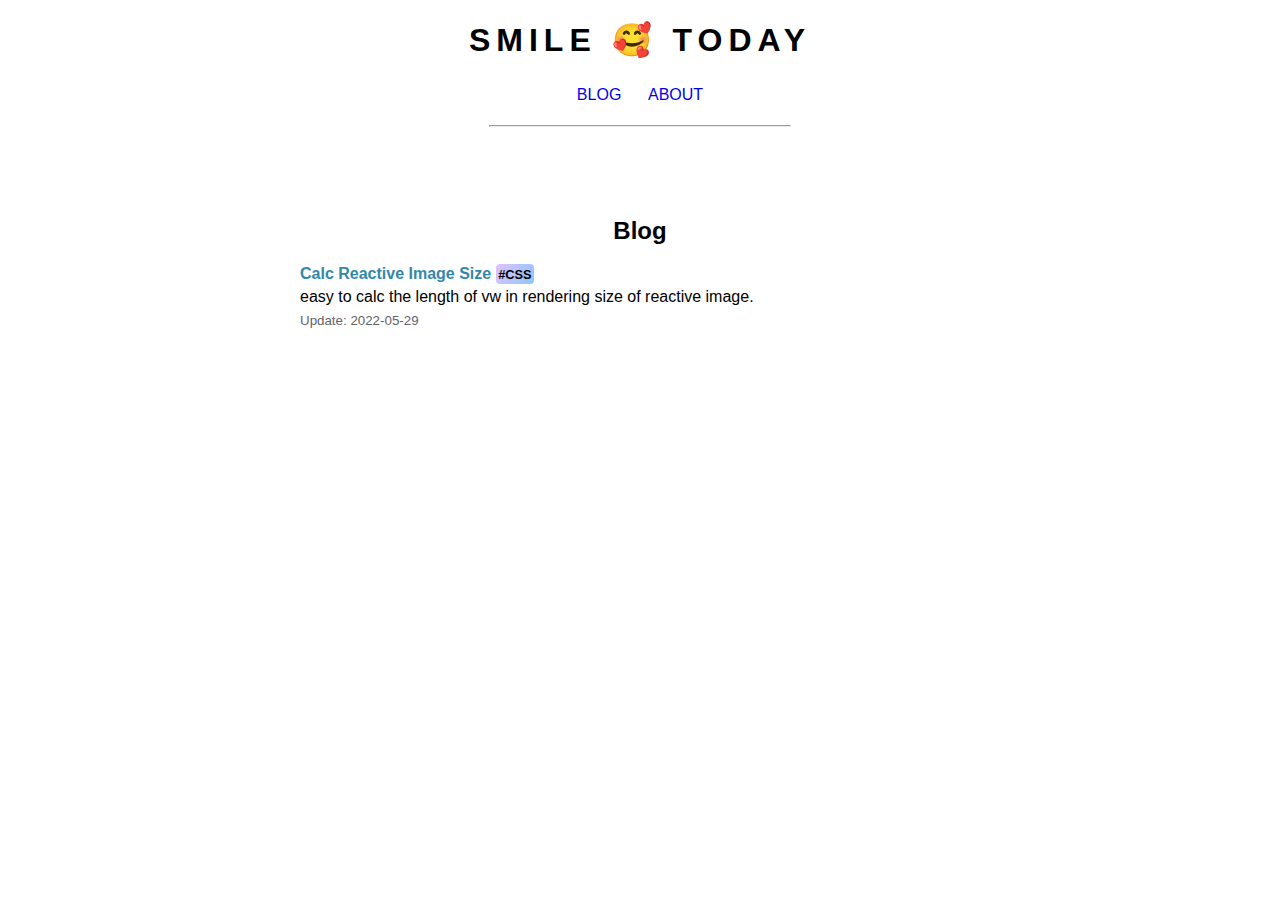
==== index.html @ 4d391df6 "Deploy" ====
<!DOCTYPE html>
<html lang="en">

<head>
  <meta charset="UTF-8" />
  <link rel="icon" type="image/svg+xml" href="/assets/favicon.a152f323.png" />
  <meta name="viewport" content="width=device-width, initial-scale=1.0" />
  
  <title>cosmile today</title>
  <script type="module" crossorigin src="/assets/main.1e029260.js"></script>
  <link rel="stylesheet" href="/assets/main.5cba0f51.css">
  <link rel="stylesheet" href="/assets/style.ef0a1f4e.css">
</head>

<body>
  <div class="container">
    <h1 class="t-a-center l-s-6 t-t-upper">Smile 🥰 Today</h1>
    <p class="t-a-center">
      <a class="t-t-upper f-w-500" href="/">blog</a>
      &nbsp;&nbsp;&nbsp;&nbsp;
      <a class="t-t-upper f-w-500" href="/src/pages/about/index.html">about</a>
    </p>
    <hr class="mb-10" width="300/">
    <h2 class="t-a-center t-t-cap">blog</h2>
    <div class="article-list">
      <div class="article-list-item">
        <h4 class="t-t-cap m-0">
          <a href="src/pages/css/calc-reactive-image-size/index.html">calc reactive image size</a>
          <span class="tag css-tag">#CSS</span>
        </h4>
        <p class="m-0">
          easy to calc the length of vw in rendering size of reactive image.
        </p>
        <small class="t-t-cap">update: 2022-05-29</small>
      </div>
    </div>
  </div>
</body>


</html>
---- assets/main.5cba0f51.css ----
html,body{padding:0;margin:0;font-family:-apple-system,BlinkMacSystemFont,Segoe UI,Roboto,Helvetica,Arial,sans-serif,"Apple Color Emoji","Segoe UI Emoji",Segoe UI Symbol}body{padding:0 32px}a{text-decoration:none}p{line-height:1.75em}img{max-width:50vw}.t-a-center{text-align:center}input:focus{outline:none}.mb-4{margin-bottom:4px}.lh-42{line-height:42px}.t-a-right{text-align:right}.p-40{padding:40px}.t-i-2{text-indent:2em}.mb-10{margin-bottom:10vh}.l-s-6{letter-spacing:6px}.t-t-upper{text-transform:uppercase}.t-t-cap{text-transform:capitalize}.f-w-500{font-weight:500}.m-0{margin:0}.tag{padding:.2em;border-radius:4px;font-weight:600;font-size:.8em}.css-tag{background-image:linear-gradient(120deg,#e0c3fc 0%,#8ec5fc 100%);color:#000}
---- assets/style.ef0a1f4e.css ----
.container{max-width:680px;margin:auto}.container h1{font-weight:600}.container-tabs>a:hover{text-decoration:underline}.article-list a:link{color:#38a}.article-list small{color:#5f6368}.article-list-item+.article-list-item{margin-top:36px}
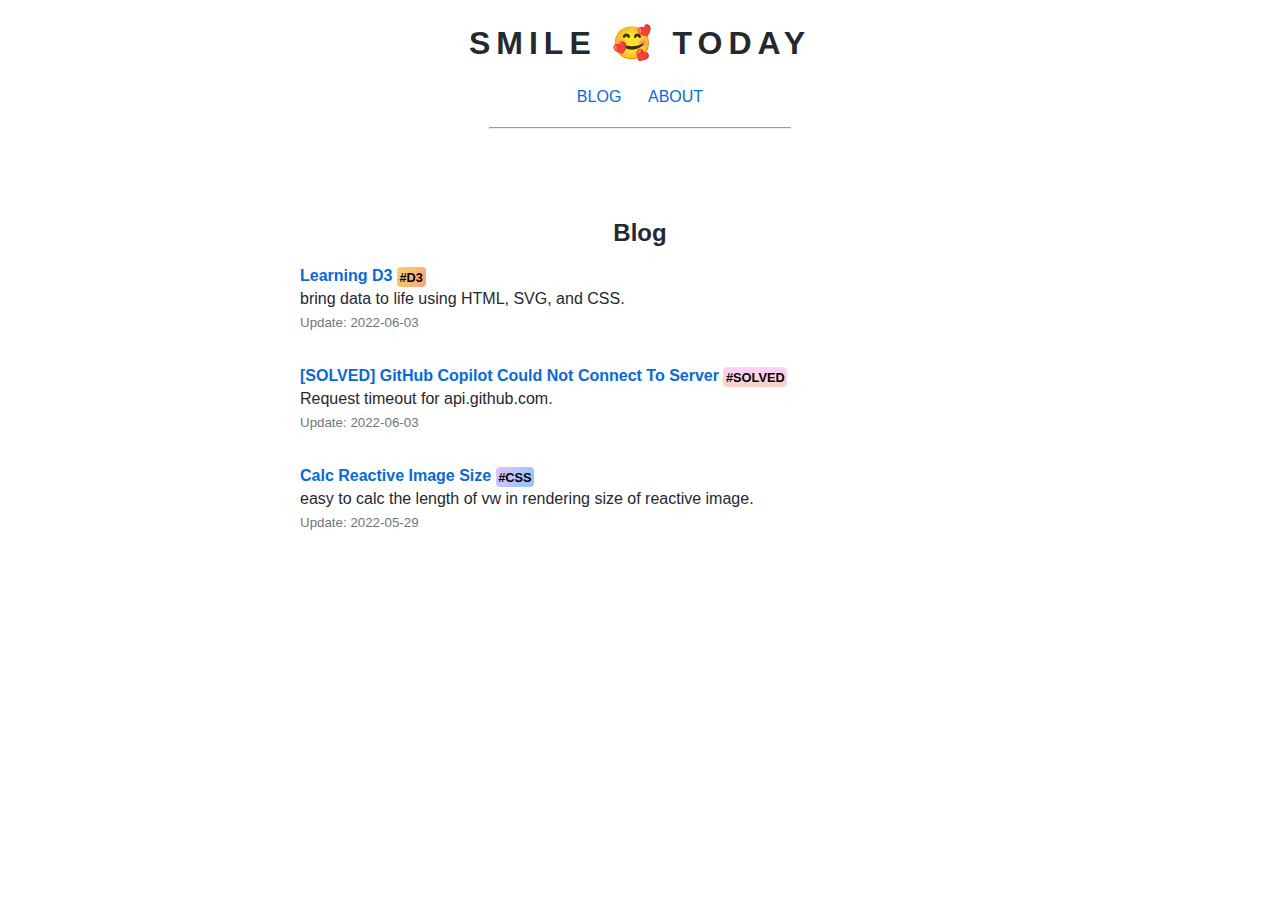
==== commit ebbf614e: "Deploy" ====
--- a/index.html
+++ b/index.html
@@ -7,9 +7,10 @@
   <meta name="viewport" content="width=device-width, initial-scale=1.0" />
   
   <title>cosmile today</title>
-  <script type="module" crossorigin src="/assets/main.1e029260.js"></script>
-  <link rel="stylesheet" href="/assets/main.5cba0f51.css">
-  <link rel="stylesheet" href="/assets/style.ef0a1f4e.css">
+  <script type="module" crossorigin src="/assets/modulepreload-polyfill.b7f2da20.js"></script>
+  <script type="module" crossorigin src="/assets/main.593b6ab4.js"></script>
+  <link rel="stylesheet" href="/assets/main.a16fe7ae.css">
+  <link rel="stylesheet" href="/assets/main.2cadcd29.css">
 </head>
 
 <body>
@@ -22,18 +23,7 @@
     </p>
     <hr class="mb-10" width="300/">
     <h2 class="t-a-center t-t-cap">blog</h2>
-    <div class="article-list">
-      <div class="article-list-item">
-        <h4 class="t-t-cap m-0">
-          <a href="src/pages/css/calc-reactive-image-size/index.html">calc reactive image size</a>
-          <span class="tag css-tag">#CSS</span>
-        </h4>
-        <p class="m-0">
-          easy to calc the length of vw in rendering size of reactive image.
-        </p>
-        <small class="t-t-cap">update: 2022-05-29</small>
-      </div>
-    </div>
+    <div class="article-list"></div>
   </div>
 </body>
 
--- a/assets/main.a16fe7ae.css
+++ b/assets/main.a16fe7ae.css
@@ -0,0 +1 @@
+.container{max-width:680px;margin:auto}.container h1{font-weight:600}.container-tabs>a:hover{text-decoration:underline}.article-list-item+.article-list-item{margin-top:36px}
--- a/assets/main.2cadcd29.css
+++ b/assets/main.2cadcd29.css
@@ -0,0 +1 @@
+:root{--color-neutral-muted: rgba(175, 184, 193, .2);--color-fg-default: #24292f;--color-canvas-default: #ffffff;--color-canvas-subtle: #f6f8fa;--color-accent-fg: #0969da;--color-prettylights-syntax-comment: #6e7781;--color-border-default: #d0d7de;--color-primer-shadow-inset: inset 0 1px 0 rgba(208, 215, 222, .2)}@media (prefers-color-scheme: dark){:root{--color-neutral-muted: rgba(110, 118, 129, .4);--color-fg-default: #c9d1d9;--color-canvas-default: #0d1117;--color-canvas-subtle: #161b22;--color-accent-fg: #58a6ff;--color-prettylights-syntax-comment: #8b949e;--color-border-default: #30363d;--color-primer-shadow-inset: 0 0 transparent}img{filter:brightness(.8)}}html,body{padding:0;margin:0;font-family:-apple-system,BlinkMacSystemFont,Segoe UI,Roboto,Helvetica,Arial,sans-serif,"Apple Color Emoji","Segoe UI Emoji",Segoe UI Symbol;color:var(--color-fg-default);background-color:var(--color-canvas-default)}body{padding:0 32px}pre{padding:16px;overflow:auto;font-size:85%;line-height:1.45;background-color:var(--color-canvas-subtle);border-radius:6px;font-family:ui-monospace,SFMono-Regular,SF Mono,Menlo,Consolas,Liberation Mono,monospace}small{color:var(--color-prettylights-syntax-comment)}a{color:var(--color-accent-fg);text-decoration:none}a:hover{text-decoration:underline}p{line-height:1.75em}img{max-width:50vw}.t-a-center{text-align:center}input{color:var(--color-fg-default);background-color:var(--color-canvas-default);border:1px solid var(--color-border-default);box-shadow:var(--color-primer-shadow-inset)}input:focus{outline:none}code{font-family:ui-monospace,SFMono-Regular,SF Mono,Menlo,Consolas,Liberation Mono,monospace;padding:.2em .4em;margin:0;font-size:85%;background-color:var(--color-neutral-muted);border-radius:6px}.container{max-width:680px;margin:24px auto 0}.container h1{font-weight:600}.mb-4{margin-bottom:4px}.lh-42{line-height:42px}.t-a-right{text-align:right}.p-40{padding:40px}.t-i-2{text-indent:2em}.mb-10{margin-bottom:10vh}.l-s-6{letter-spacing:6px}.t-t-upper{text-transform:uppercase}.t-t-cap{text-transform:capitalize}.f-w-500{font-weight:500}.m-0{margin:0}.tag{padding:.2em;border-radius:4px;font-weight:600;font-size:.8em;color:#000}.css-tag{background-image:linear-gradient(120deg,#e0c3fc 0%,#8ec5fc 100%)}.solved-tag{background-image:linear-gradient(to top,#fad0c4 0%,#fad0c4 1%,#ffd1ff 100%)}.d3-tag{background-image:linear-gradient(120deg,#f6d365 0%,#fda085 100%)}
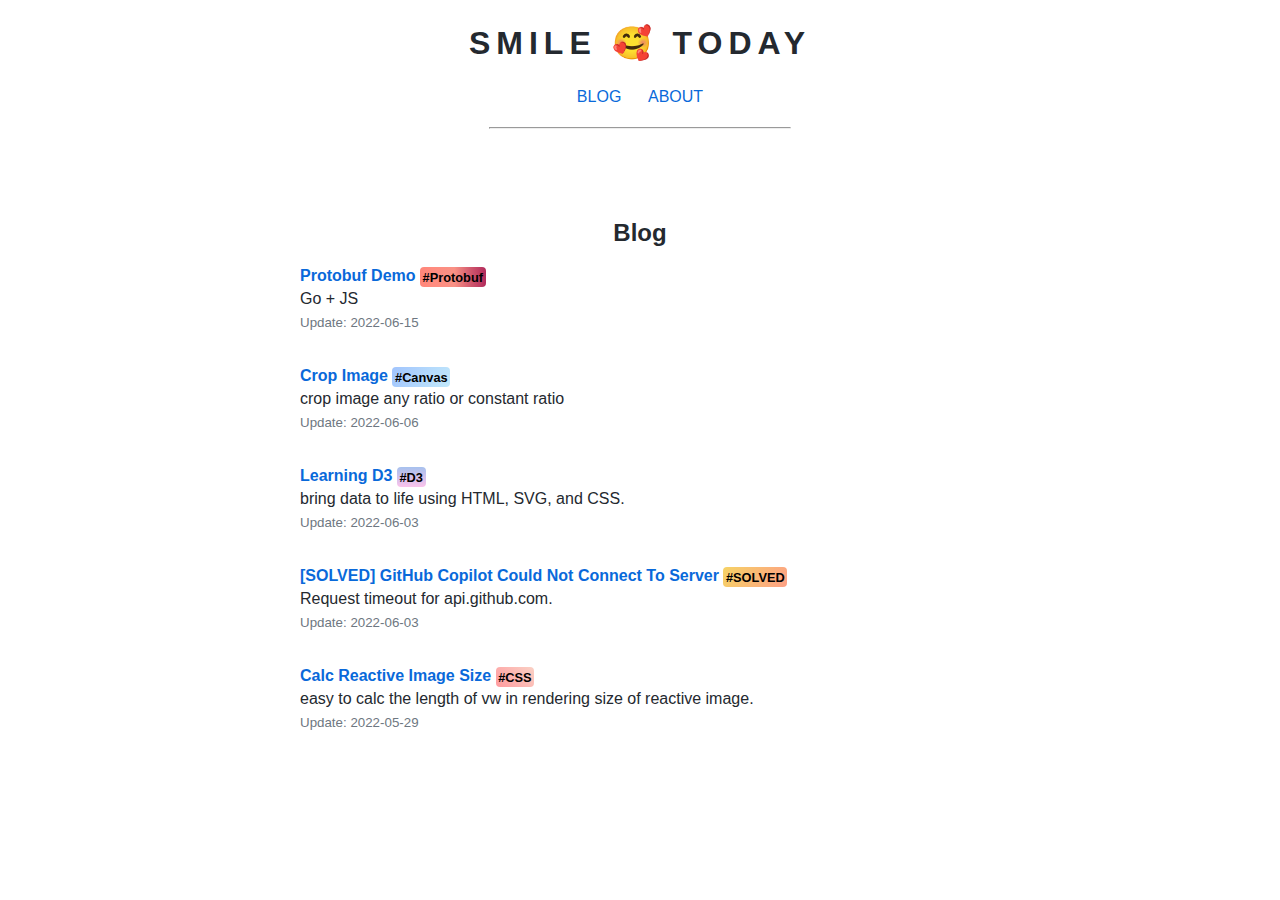
==== commit f8f9a0b1: "Deploy" ====
--- a/index.html
+++ b/index.html
@@ -7,10 +7,10 @@
   <meta name="viewport" content="width=device-width, initial-scale=1.0" />
   
   <title>cosmile today</title>
-  <script type="module" crossorigin src="/assets/modulepreload-polyfill.b7f2da20.js"></script>
-  <script type="module" crossorigin src="/assets/main.593b6ab4.js"></script>
-  <link rel="stylesheet" href="/assets/main.a16fe7ae.css">
-  <link rel="stylesheet" href="/assets/main.2cadcd29.css">
+  <script type="module" crossorigin src="/assets/main.e0cd379b.js"></script>
+  <link rel="modulepreload" href="/assets/modulepreload-polyfill.b7f2da20.js">
+  <link rel="stylesheet" href="/assets/main.8428f61c.css">
+  <link rel="stylesheet" href="/assets/main.b78179a6.css">
 </head>
 
 <body>
--- a/assets/main.8428f61c.css
+++ b/assets/main.8428f61c.css
@@ -0,0 +1 @@
+.container{max-width:680px;margin:auto}.container h1{font-weight:600}.container-tabs>a:hover{text-decoration:underline}.article-list-item+.article-list-item{margin-top:36px}:root{--color-tag-1: linear-gradient(45deg, #ff9a9e 0%, #fad0c4 99%, #fad0c4 100%);--color-tag-2: linear-gradient(to top, #a18cd1 0%, #fbc2eb 100%);--color-tag-3: linear-gradient(to top, #fad0c4 0%, #fad0c4 1%, #ffd1ff 100%);--color-tag-4: linear-gradient(to right, #ffecd2 0%, #fcb69f 100%);--color-tag-5: linear-gradient( to right, #ff8177 0%, #ff867a 0%, #ff8c7f 21%, #f99185 52%, #cf556c 78%, #b12a5b 100% );--color-tag-6: linear-gradient(to top, #ff9a9e 0%, #fecfef 99%, #fecfef 100%);--color-tag-7: linear-gradient(120deg, #f6d365 0%, #fda085 100%);--color-tag-8: linear-gradient(to top, #fbc2eb 0%, #a6c1ee 100%);--color-tag-9: linear-gradient(to top, #fdcbf1 0%, #fdcbf1 1%, #e6dee9 100%);--color-tag-10: linear-gradient(120deg, #a1c4fd 0%, #c2e9fb 100%)}
--- a/assets/main.b78179a6.css
+++ b/assets/main.b78179a6.css
@@ -0,0 +1 @@
+:root{--color-neutral-muted: rgba(175, 184, 193, .2);--color-fg-default: #24292f;--color-canvas-default: #ffffff;--color-canvas-subtle: #f6f8fa;--color-accent-fg: #0969da;--color-prettylights-syntax-comment: #6e7781;--color-border-default: #d0d7de;--color-primer-shadow-inset: inset 0 1px 0 rgba(208, 215, 222, .2)}@media (prefers-color-scheme: dark){:root{--color-neutral-muted: rgba(110, 118, 129, .4);--color-fg-default: #c9d1d9;--color-canvas-default: #0d1117;--color-canvas-subtle: #161b22;--color-accent-fg: #58a6ff;--color-prettylights-syntax-comment: #8b949e;--color-border-default: #30363d;--color-primer-shadow-inset: 0 0 transparent}img{filter:brightness(.8)}}html,body{padding:0;margin:0;font-family:-apple-system,BlinkMacSystemFont,Segoe UI,Roboto,Helvetica,Arial,sans-serif,"Apple Color Emoji","Segoe UI Emoji",Segoe UI Symbol;color:var(--color-fg-default);background-color:var(--color-canvas-default)}body{padding:0 32px}pre{padding:16px;overflow:auto;font-size:85%;line-height:1.45;background-color:var(--color-canvas-subtle);border-radius:6px;font-family:ui-monospace,SFMono-Regular,SF Mono,Menlo,Consolas,Liberation Mono,monospace}small{color:var(--color-prettylights-syntax-comment)}a{color:var(--color-accent-fg);text-decoration:none}a:hover{text-decoration:underline}p{line-height:1.75em}img{max-width:50vw}.t-a-center{text-align:center}input{color:var(--color-fg-default);background-color:var(--color-canvas-default);border:1px solid var(--color-border-default);box-shadow:var(--color-primer-shadow-inset)}input:focus{outline:none}code{font-family:ui-monospace,SFMono-Regular,SF Mono,Menlo,Consolas,Liberation Mono,monospace;padding:.2em .4em;margin:0;font-size:85%;background-color:var(--color-neutral-muted);border-radius:6px}.container{max-width:680px;margin:24px auto 0}.container h1{font-weight:600}.mb-4{margin-bottom:4px}.lh-42{line-height:42px}.t-a-right{text-align:right}.p-40{padding:40px}.t-i-2{text-indent:2em}.mb-10{margin-bottom:10vh}.l-s-6{letter-spacing:6px}.t-t-upper{text-transform:uppercase}.t-t-cap{text-transform:capitalize}.f-w-500{font-weight:500}.m-0{margin:0}.tag{padding:.2em;border-radius:4px;font-weight:600;font-size:.8em;color:#000}.css-tag{background-image:var(--color-tag-1)}.solved-tag{background-image:var(--color-tag-7)}.d3-tag{background-image:var(--color-tag-8)}.canvas-tag{background-image:var(--color-tag-10)}.react-tag,.protobuf-tag{background-image:var(--color-tag-5)}
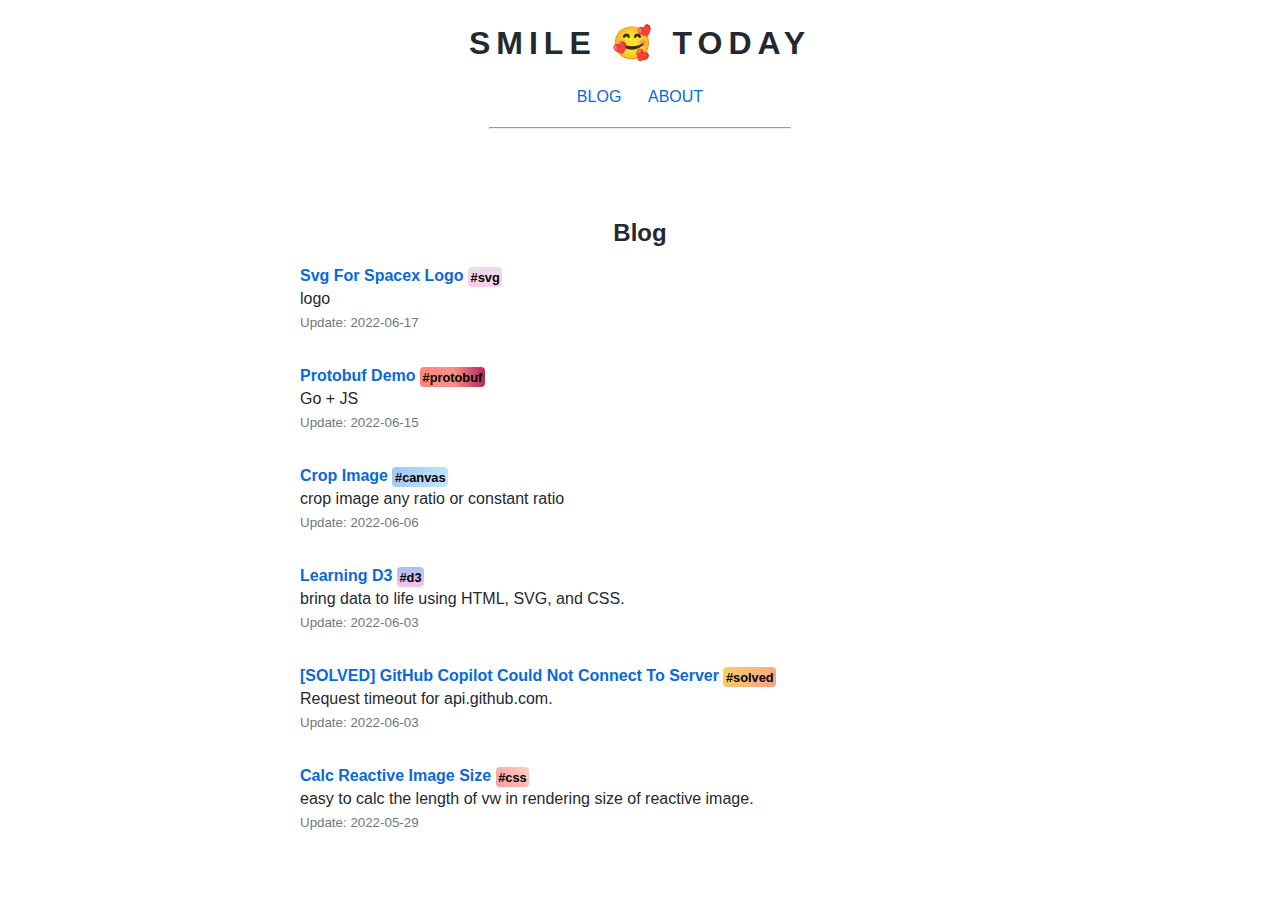
==== commit 11a9e010: "Deploy" ====
--- a/index.html
+++ b/index.html
@@ -7,10 +7,10 @@
   <meta name="viewport" content="width=device-width, initial-scale=1.0" />
   
   <title>cosmile today</title>
-  <script type="module" crossorigin src="/assets/main.e0cd379b.js"></script>
+  <script type="module" crossorigin src="/assets/main.d2897bb8.js"></script>
   <link rel="modulepreload" href="/assets/modulepreload-polyfill.b7f2da20.js">
-  <link rel="stylesheet" href="/assets/main.8428f61c.css">
-  <link rel="stylesheet" href="/assets/main.b78179a6.css">
+  <link rel="stylesheet" href="/assets/main.4f2a2244.css">
+  <link rel="stylesheet" href="/assets/main.3f46db0c.css">
 </head>
 
 <body>
--- a/assets/main.4f2a2244.css
+++ b/assets/main.4f2a2244.css
@@ -0,0 +1 @@
+.container{max-width:680px;margin:auto}.container h1{font-weight:600}.container-tabs>a:hover{text-decoration:underline}.article-list-item+.article-list-item{margin-top:36px}:root{--color-tag-1: linear-gradient(45deg, #ff9a9e 0%, #fad0c4 99%, #fad0c4 100%);--color-tag-2: linear-gradient(to top, #a18cd1 0%, #fbc2eb 100%);--color-tag-3: linear-gradient(to top, #fad0c4 0%, #fad0c4 1%, #ffd1ff 100%);--color-tag-4: linear-gradient(to right, #ffecd2 0%, #fcb69f 100%);--color-tag-5: linear-gradient( to right, #ff8177 0%, #ff867a 0%, #ff8c7f 21%, #f99185 52%, #cf556c 78%, #b12a5b 100% );--color-tag-6: linear-gradient(to top, #ff9a9e 0%, #fecfef 99%, #fecfef 100%);--color-tag-7: linear-gradient(120deg, #f6d365 0%, #fda085 100%);--color-tag-8: linear-gradient(to top, #fbc2eb 0%, #a6c1ee 100%);--color-tag-9: linear-gradient(to top, #fdcbf1 0%, #fdcbf1 1%, #e6dee9 100%);--color-tag-10: linear-gradient(120deg, #a1c4fd 0%, #c2e9fb 100%)}.tag{padding:.2em;border-radius:4px;font-weight:600;font-size:.8em;color:#000;text-transform:lowercase}.css-tag{background-image:var(--color-tag-1)}.solved-tag{background-image:var(--color-tag-7)}.d3-tag{background-image:var(--color-tag-8)}.canvas-tag{background-image:var(--color-tag-10)}.react-tag,.protobuf-tag{background-image:var(--color-tag-5)}.svg-tag{background-image:var(--color-tag-9)}
--- a/assets/main.3f46db0c.css
+++ b/assets/main.3f46db0c.css
@@ -0,0 +1 @@
+:root{--color-neutral-muted: rgba(175, 184, 193, .2);--color-fg-default: #24292f;--color-canvas-default: #ffffff;--color-canvas-subtle: #f6f8fa;--color-accent-fg: #0969da;--color-prettylights-syntax-comment: #6e7781;--color-border-default: #d0d7de;--color-primer-shadow-inset: inset 0 1px 0 rgba(208, 215, 222, .2)}@media (prefers-color-scheme: dark){:root{--color-neutral-muted: rgba(110, 118, 129, .4);--color-fg-default: #c9d1d9;--color-canvas-default: #0d1117;--color-canvas-subtle: #161b22;--color-accent-fg: #58a6ff;--color-prettylights-syntax-comment: #8b949e;--color-border-default: #30363d;--color-primer-shadow-inset: 0 0 transparent}img{filter:brightness(.8)}}html,body{padding:0;margin:0;font-family:-apple-system,BlinkMacSystemFont,Segoe UI,Roboto,Helvetica,Arial,sans-serif,"Apple Color Emoji","Segoe UI Emoji",Segoe UI Symbol;color:var(--color-fg-default);background-color:var(--color-canvas-default)}body{padding:0 32px}pre{padding:16px;overflow:auto;font-size:85%;line-height:1.45;background-color:var(--color-canvas-subtle);border-radius:6px;font-family:ui-monospace,SFMono-Regular,SF Mono,Menlo,Consolas,Liberation Mono,monospace}small{color:var(--color-prettylights-syntax-comment)}a{color:var(--color-accent-fg);text-decoration:none}a:hover{text-decoration:underline}p{line-height:1.75em}img{max-width:50vw}.t-a-center{text-align:center}input{color:var(--color-fg-default);background-color:var(--color-canvas-default);border:1px solid var(--color-border-default);box-shadow:var(--color-primer-shadow-inset)}input:focus{outline:none}code{font-family:ui-monospace,SFMono-Regular,SF Mono,Menlo,Consolas,Liberation Mono,monospace;padding:.2em .4em;margin:0;font-size:85%;background-color:var(--color-neutral-muted);border-radius:6px}.container{max-width:680px;margin:24px auto 0}.container h1{font-weight:600}.mb-4{margin-bottom:4px}.lh-42{line-height:42px}.t-a-right{text-align:right}.p-40{padding:40px}.t-i-2{text-indent:2em}.mb-10{margin-bottom:10vh}.l-s-6{letter-spacing:6px}.t-t-upper{text-transform:uppercase}.t-t-cap{text-transform:capitalize}.f-w-500{font-weight:500}.m-0{margin:0}
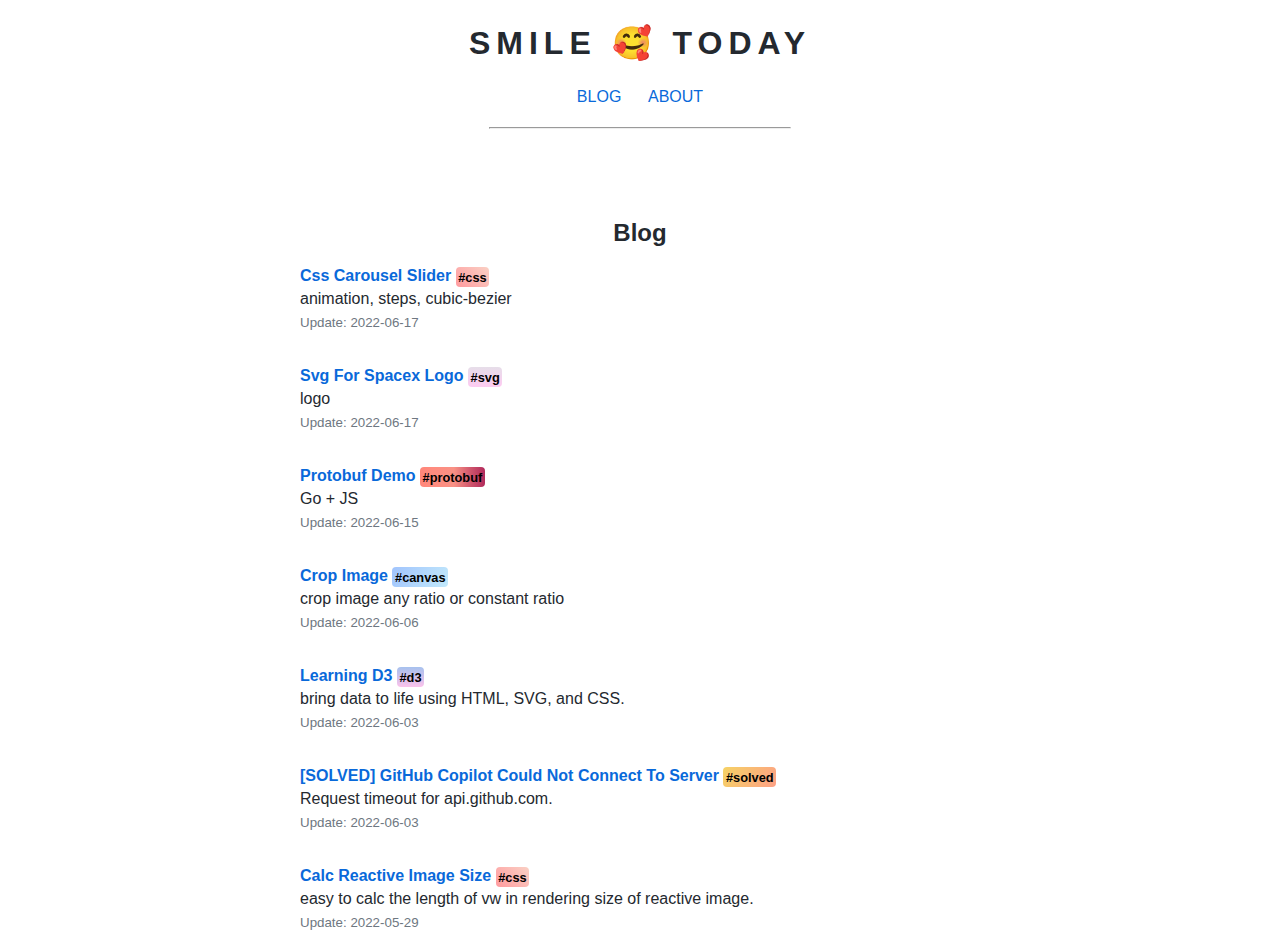
==== commit 391c7523: "Deploy" ====
--- a/index.html
+++ b/index.html
@@ -7,7 +7,7 @@
   <meta name="viewport" content="width=device-width, initial-scale=1.0" />
   
   <title>cosmile today</title>
-  <script type="module" crossorigin src="/assets/main.d2897bb8.js"></script>
+  <script type="module" crossorigin src="/assets/main.2575dc4a.js"></script>
   <link rel="modulepreload" href="/assets/modulepreload-polyfill.b7f2da20.js">
   <link rel="stylesheet" href="/assets/main.4f2a2244.css">
   <link rel="stylesheet" href="/assets/main.3f46db0c.css">
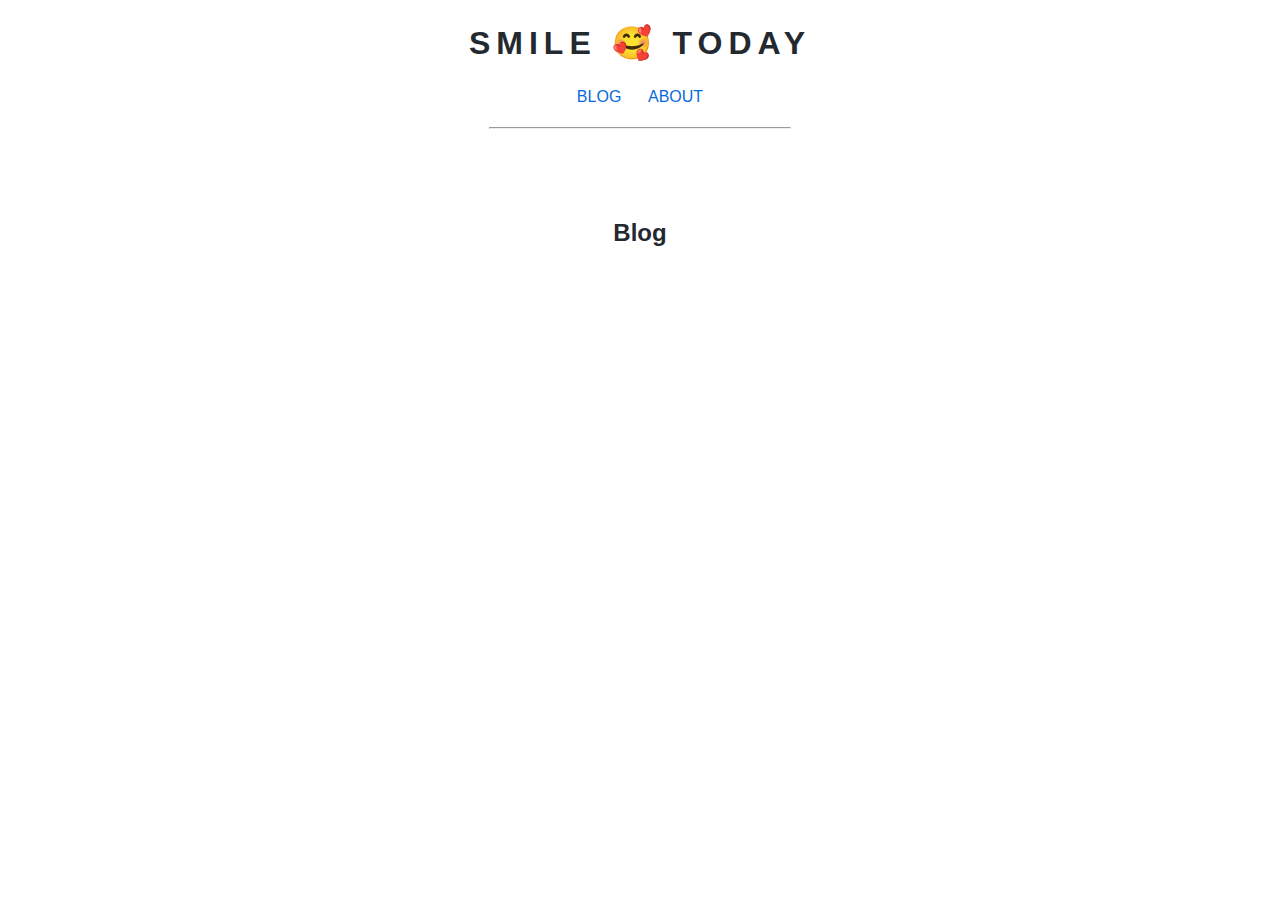
==== commit 1af0c414: "Deploy" ====
--- a/index.html
+++ b/index.html
@@ -7,10 +7,11 @@
   <meta name="viewport" content="width=device-width, initial-scale=1.0" />
   
   <title>cosmile today</title>
-  <script type="module" crossorigin src="/assets/main.2575dc4a.js"></script>
+  <script type="module" crossorigin src="/assets/main.d55f55fb.js"></script>
   <link rel="modulepreload" href="/assets/modulepreload-polyfill.b7f2da20.js">
+  <link rel="modulepreload" href="/assets/request.874b412c.js">
   <link rel="stylesheet" href="/assets/main.4f2a2244.css">
-  <link rel="stylesheet" href="/assets/main.3f46db0c.css">
+  <link rel="stylesheet" href="/assets/main.910c5cdc.css">
 </head>
 
 <body>
--- a/assets/main.910c5cdc.css
+++ b/assets/main.910c5cdc.css
@@ -0,0 +1 @@
+:root{--color-neutral-muted: rgba(175, 184, 193, .2);--color-fg-default: #24292f;--color-canvas-default: #ffffff;--color-canvas-subtle: #f6f8fa;--color-accent-fg: #0969da;--color-prettylights-syntax-comment: #6e7781;--color-border-default: #d0d7de;--color-primer-shadow-inset: inset 0 1px 0 rgba(208, 215, 222, .2);--color-calendar-graph-day-bg: #ebedf0;--color-calendar-graph-day-border: rgba(27, 31, 35, .06);--color-calendar-graph-day-L1-bg: #9be9a8;--color-calendar-graph-day-L2-bg: #40c463;--color-calendar-graph-day-L3-bg: #30a14e;--color-calendar-graph-day-L4-bg: #216e39;--color-calendar-graph-day-L1-border: rgba(27, 31, 35, .06);--color-calendar-graph-day-L2-border: rgba(27, 31, 35, .06);--color-calendar-graph-day-L3-border: rgba(27, 31, 35, .06);--color-calendar-graph-day-L4-border: rgba(27, 31, 35, .06);--color-fg-muted: #57606a}@media (prefers-color-scheme: dark){:root{--color-neutral-muted: rgba(110, 118, 129, .4);--color-fg-default: #c9d1d9;--color-canvas-default: #0d1117;--color-canvas-subtle: #161b22;--color-accent-fg: #58a6ff;--color-prettylights-syntax-comment: #8b949e;--color-border-default: #30363d;--color-primer-shadow-inset: 0 0 transparent;--color-scale-gray-8: #161b22;--color-calendar-graph-day-bg: var(--color-scale-gray-8);--color-calendar-graph-day-border: rgba(27, 31, 35, .06);--color-calendar-graph-day-L1-bg: #0e4429;--color-calendar-graph-day-L2-bg: #006d32;--color-calendar-graph-day-L3-bg: #26a641;--color-calendar-graph-day-L4-bg: #39d353;--color-calendar-graph-day-L1-border: rgba(255, 255, 255, .05);--color-calendar-graph-day-L2-border: rgba(255, 255, 255, .05);--color-calendar-graph-day-L3-border: rgba(255, 255, 255, .05);--color-calendar-graph-day-L4-border: rgba(255, 255, 255, .05);--color-fg-muted: #8b949e}img{filter:brightness(.8)}}html,body{padding:0;margin:0;font-family:-apple-system,BlinkMacSystemFont,Segoe UI,Roboto,Helvetica,Arial,sans-serif,"Apple Color Emoji","Segoe UI Emoji",Segoe UI Symbol;color:var(--color-fg-default);background-color:var(--color-canvas-default)}body{padding:0 32px}pre{padding:16px;overflow:auto;font-size:85%;line-height:1.45;background-color:var(--color-canvas-subtle);border-radius:6px;font-family:ui-monospace,SFMono-Regular,SF Mono,Menlo,Consolas,Liberation Mono,monospace}small{color:var(--color-prettylights-syntax-comment)}a{color:var(--color-accent-fg);text-decoration:none}a:hover{text-decoration:underline}p{line-height:1.75em}img{max-width:50vw}.t-a-center{text-align:center}input{color:var(--color-fg-default);background-color:var(--color-canvas-default);border:1px solid var(--color-border-default);box-shadow:var(--color-primer-shadow-inset)}input:focus{outline:none}code{font-family:ui-monospace,SFMono-Regular,SF Mono,Menlo,Consolas,Liberation Mono,monospace;padding:.2em .4em;margin:0;font-size:85%;background-color:var(--color-neutral-muted);border-radius:6px}.container{max-width:680px;margin:24px auto 0}.container h1{font-weight:600}.mb-4{margin-bottom:4px}.lh-42{line-height:42px}.t-a-right{text-align:right}.p-40{padding:40px}.t-i-2{text-indent:2em}.mb-10{margin-bottom:10vh}.l-s-6{letter-spacing:6px}.t-t-upper{text-transform:uppercase}.t-t-cap{text-transform:capitalize}.f-w-500{font-weight:500}.m-0{margin:0}.border{border:1px solid var(--color-border-default)!important}
